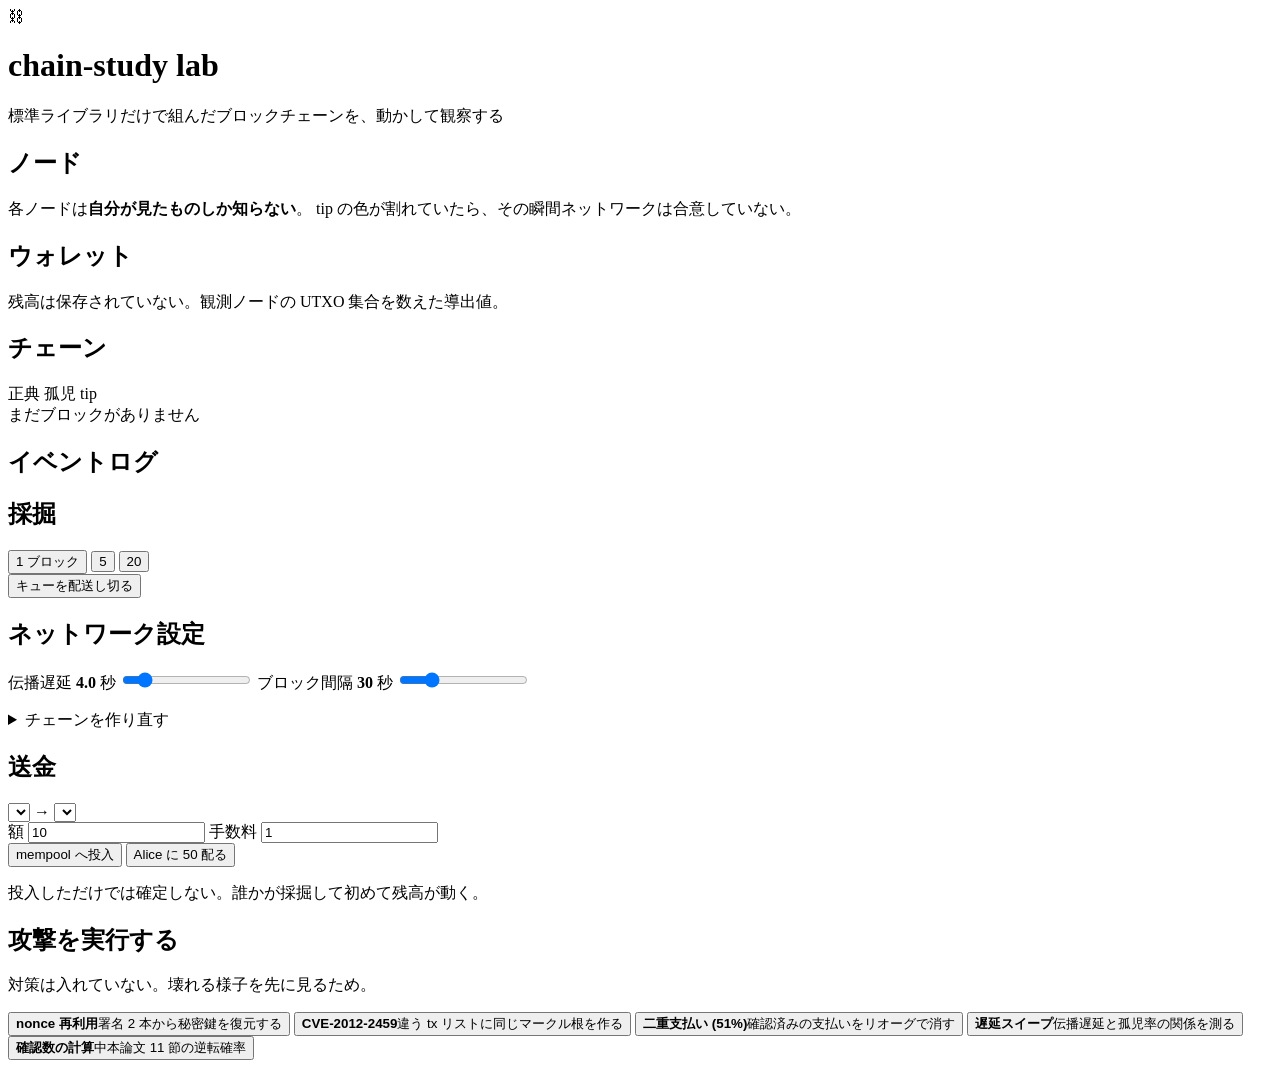
==== web/static/index.html @ 0e933f76 "ブロックチェーンをゼロから組む学習リポジトリ 標準ライブラリだけで、ハッシュから合意形成までを実装する。 外部パッケージへの依存はゼロ（hashlib のみ、それも課題 5 で自作対象）。  実装した" ====
<!doctype html>
<html lang="ja">
<head>
<meta charset="utf-8">
<meta name="viewport" content="width=device-width, initial-scale=1">
<title>chain-study lab</title>
<link rel="stylesheet" href="/static/style.css">
</head>
<body>

<header class="topbar">
  <div class="brand">
    <span class="logo">⛓</span>
    <div>
      <h1>chain-study lab</h1>
      <p>標準ライブラリだけで組んだブロックチェーンを、動かして観察する</p>
    </div>
  </div>
  <div class="stats" id="stats"></div>
</header>

<main class="grid">

  <!-- ---------------------------------------------------------- 左 -->
  <aside class="col col-left">
    <section class="panel">
      <h2>ノード</h2>
      <p class="hint">各ノードは<strong>自分が見たものしか知らない</strong>。
         tip の色が割れていたら、その瞬間ネットワークは合意していない。</p>
      <div id="nodes" class="nodes"></div>
    </section>

    <section class="panel">
      <h2>ウォレット</h2>
      <p class="hint">残高は保存されていない。観測ノードの UTXO 集合を数えた導出値。</p>
      <div id="wallets" class="wallets"></div>
    </section>
  </aside>

  <!-- ---------------------------------------------------------- 中央 -->
  <section class="col col-center">
    <section class="panel panel-graph">
      <div class="panel-head">
        <h2>チェーン</h2>
        <div class="legend">
          <span><i class="sw sw-canon"></i>正典</span>
          <span><i class="sw sw-orphan"></i>孤児</span>
          <span><i class="sw sw-tip"></i>tip</span>
        </div>
      </div>
      <div id="graph" class="graph"><div class="empty">まだブロックがありません</div></div>
    </section>

    <section class="panel" id="detail-panel" hidden>
      <div class="panel-head">
        <h2>ブロック詳細</h2>
        <button class="ghost" id="detail-close">閉じる</button>
      </div>
      <div id="detail"></div>
    </section>

    <section class="panel">
      <h2>イベントログ</h2>
      <div id="log" class="log"></div>
    </section>
  </section>

  <!-- ---------------------------------------------------------- 右 -->
  <aside class="col col-right">
    <section class="panel">
      <h2>採掘</h2>
      <div class="row">
        <button class="primary" data-mine="1">1 ブロック</button>
        <button data-mine="5">5</button>
        <button data-mine="20">20</button>
      </div>
      <div id="job" class="job" hidden></div>
      <button class="ghost wide" id="settle">キューを配送し切る</button>
    </section>

    <section class="panel">
      <h2>ネットワーク設定</h2>
      <label class="slider">
        <span>伝播遅延 <b id="lat-val">4.0</b> 秒</span>
        <input type="range" id="latency" min="0" max="30" step="0.5" value="4">
      </label>
      <label class="slider">
        <span>ブロック間隔 <b id="int-val">30</b> 秒</span>
        <input type="range" id="interval" min="5" max="120" step="5" value="30">
      </label>
      <p class="hint" id="ratio-hint"></p>
      <details>
        <summary>チェーンを作り直す</summary>
        <label class="field"><span>ノード数</span>
          <input type="number" id="nodes-n" min="2" max="8" value="4"></label>
        <label class="field"><span>難易度 (先頭 0 ビット)</span>
          <input type="number" id="diff-n" min="8" max="20" value="14"></label>
        <button class="danger wide" id="reset">リセット</button>
      </details>
    </section>

    <section class="panel">
      <h2>送金</h2>
      <div class="row">
        <select id="send-from"></select>
        <span class="arrow">→</span>
        <select id="send-to"></select>
      </div>
      <div class="row">
        <label class="field tight"><span>額</span>
          <input type="number" id="send-amount" min="1" value="10"></label>
        <label class="field tight"><span>手数料</span>
          <input type="number" id="send-fee" min="0" value="1"></label>
      </div>
      <button class="primary wide" id="send">mempool へ投入</button>
      <button class="ghost wide" id="faucet">Alice に 50 配る</button>
      <p class="hint">投入しただけでは確定しない。誰かが採掘して初めて残高が動く。</p>
    </section>

    <section class="panel">
      <h2>攻撃を実行する</h2>
      <p class="hint">対策は入れていない。壊れる様子を先に見るため。</p>
      <button class="attack wide" data-attack="nonce_reuse">
        <b>nonce 再利用</b><span>署名 2 本から秘密鍵を復元する</span></button>
      <button class="attack wide" data-attack="merkle_cve">
        <b>CVE-2012-2459</b><span>違う tx リストに同じマークル根を作る</span></button>
      <button class="attack wide" data-attack="double_spend">
        <b>二重支払い (51%)</b><span>確認済みの支払いをリオーグで消す</span></button>
      <button class="attack wide" data-attack="latency_sweep">
        <b>遅延スイープ</b><span>伝播遅延と孤児率の関係を測る</span></button>
      <button class="attack wide" data-attack="confirmations">
        <b>確認数の計算</b><span>中本論文 11 節の逆転確率</span></button>
      <div id="attack-result"></div>
    </section>
  </aside>
</main>

<script src="/static/app.js"></script>
</body>
</html>
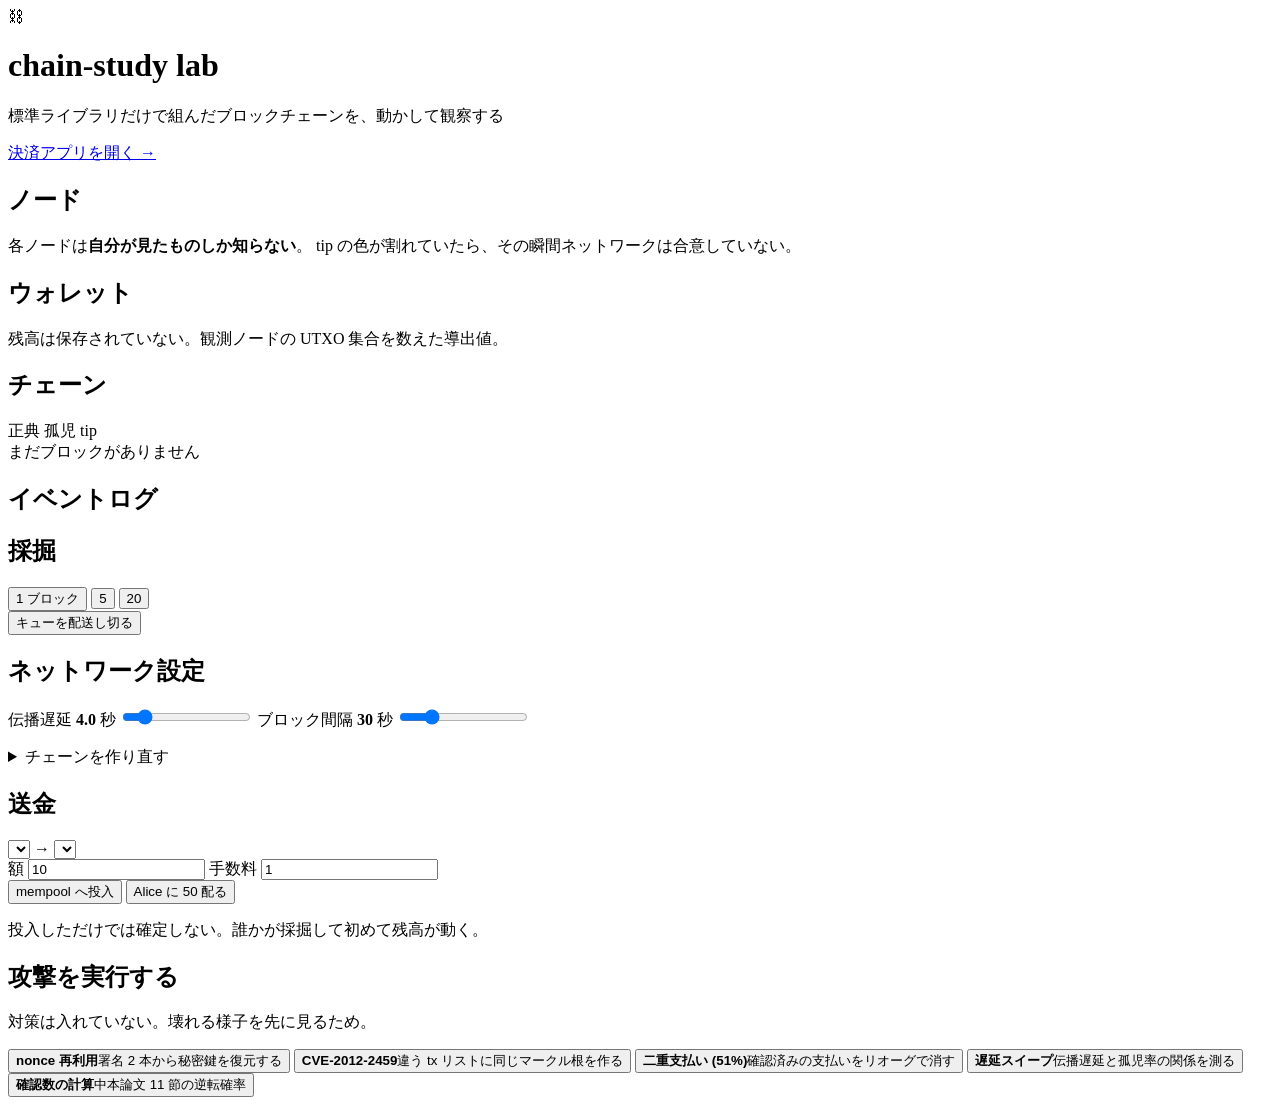
==== commit 55d8f5fe: "決済レイヤを追加 — 確率的な合意の上に商売を載せる チェーンは「送金が有効か」を判定できるが、店をやるにはそれでは足りない。 tx が有効であることと、商品を渡してよいことは別だから。  chain" ====
--- a/web/static/index.html
+++ b/web/static/index.html
@@ -17,6 +17,9 @@
     </div>
   </div>
   <div class="stats" id="stats"></div>
+  <nav class="navlinks">
+    <a href="/pos">決済アプリを開く →</a>
+  </nav>
 </header>
 
 <main class="grid">
